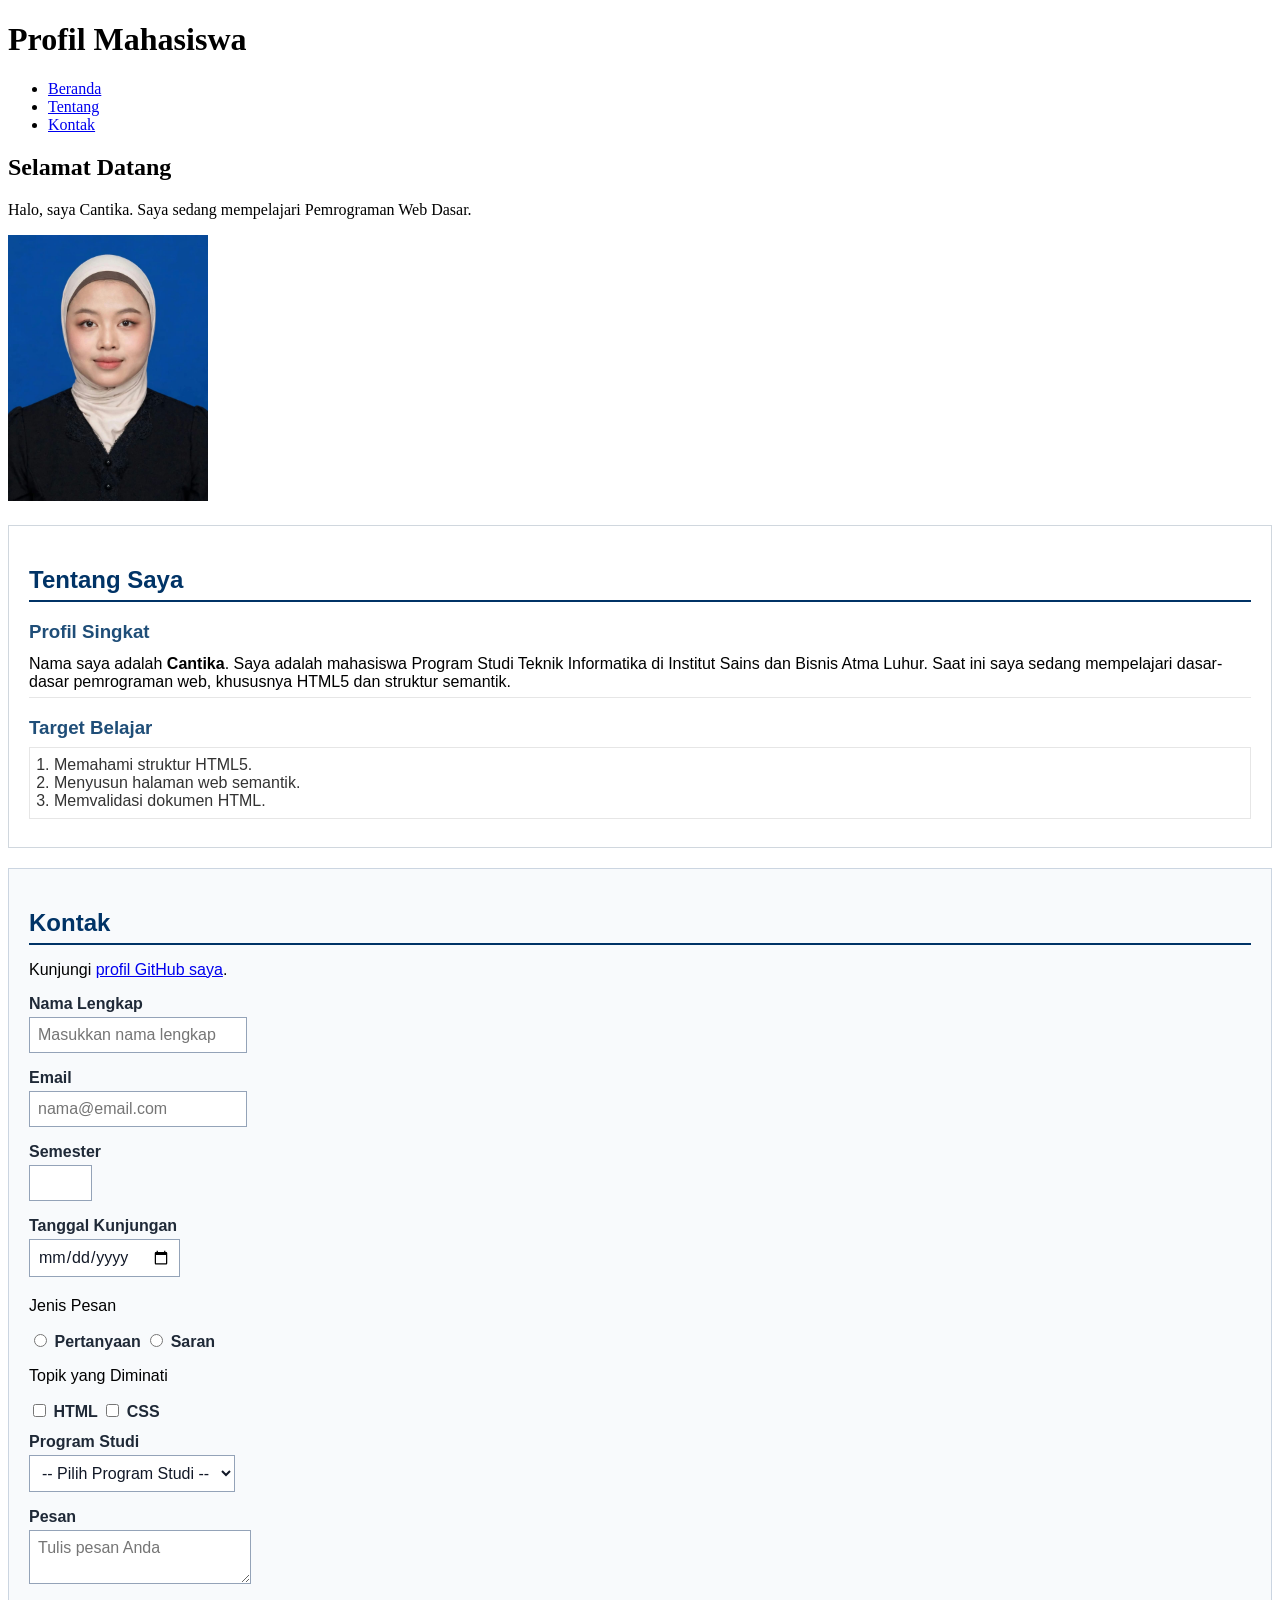
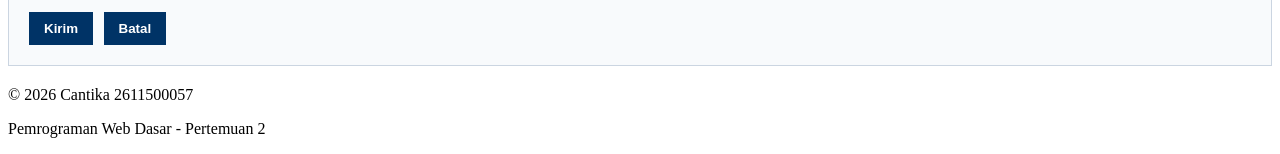
==== pertemuan-04/index.html @ fe4aa36d "mengcopy index.html pada pertemuan ketiga" ====
<!DOCTYPE html>
<html lang="en">
<head>
    <meta charset="UTF-8">
    <meta name="viewport" content="width=device-width, initial-scale=1.0">
    <title>Document</title>
    <style>
        #about {
        background-color: #ffffff;
        border: 1px solid #d0d7de;
        padding: 20px;
        margin: 20px 0;
        font-family: Arial, sans-serif;
        }

        #about h2 {
        color: #003366;
        border-bottom: 2px solid #003366;
        padding-bottom: 6px;
        margin-bottom: 16px;
        }

        #about h3 {
        color: #1f4e78;
        margin-bottom: 6px;
        }

        #about p {
        margin: 6px 0;
        padding: 6px 0;
        border-bottom: 1px solid #e6e6e6;
        }

        #about ol {
        color: #333333;
        margin: 8px 0;
        padding: 8px 24px;
        border: 1px solid #e6e6e6;
        }

        #contact {
        background-color: #f8fafc;
        border: 1px solid #cbd5e1;
        padding: 20px;
        margin: 20px 0;
        font-family: Arial, sans-serif;
        }

        #contact h2 {
        color: #003366;
        border-bottom: 2px solid #003366;
        padding-bottom: 6px;
        margin-bottom: 16px;
        }

        .form-group {
        margin: 12px 0;
        }
        #contact label {
        color: #1f2937;
        font-weight: bold;
        }

        .input-form {
        background-color: #ffffff;
        color: #111827;
        font-family: Arial, sans-serif;
        font-size: 16px;
        padding: 8px;
        margin: 4px 0;
        border: 1px solid #94a3b8;
        }

        #contact button {
        background-color: #003366;
        color: #ffffff;
        font-weight: bold;
        padding: 8px 14px;
        margin: 8px 6px 0 0;
        border: 1px solid #003366;
        }
    </style>
</head>
<body>
    <header>
        <h1>Profil Mahasiswa</h1>
        <nav>
            <ul>
                <li><a href="#home">Beranda</a></li>
                <li><a href="#about">Tentang</a></li>
                <li><a href="#contact">Kontak</a></li>
            </ul>
        </nav>
    </header>

        <main>
        <section id="home">
            <h2>Selamat Datang</h2>
            <p>Halo, saya Cantika. Saya sedang mempelajari Pemrograman Web Dasar.</p>
            <img src="img/foto.jpeg" alt="Foto profil mahasiswa" width="200">
        </section>

        <section id="about">
            <h2>Tentang Saya</h2>
            <article>
                <h3>Profil Singkat</h3>
                <p>Nama saya adalah <strong>Cantika</strong>. Saya adalah mahasiswa Program Studi Teknik Informatika di Institut Sains dan Bisnis Atma Luhur. Saat ini saya sedang mempelajari dasar-dasar pemrograman web, khususnya HTML5 dan struktur semantik.</p>
                <h3>Target Belajar</h3>
                <ol>
                    <li>Memahami struktur HTML5.</li>
                    <li>Menyusun halaman web semantik.</li>
                    <li>Memvalidasi dokumen HTML.</li>
                </ol>
            </article>
        </section>

        <section id="contact">
            <h2>Kontak</h2>
            <p>Kunjungi <a href="https://github.com/2611500057-ux">profil GitHub saya</a>.</p>
            <form action="index.html" method="get">
            <div class="form-group">
            <label for="nama">Nama Lengkap</label><br>
            <input class="input-form" type="text" id="nama" name="nama" placeholder="Masukkan nama lengkap" minlength="3" maxlength="50" required>
            </div>
            <div class="form-group">
            <label for="email">Email</label><br>
            <input class="input-form" type="email" id="email" name="email" placeholder="nama@email.com" required>
            </div>
            <div class="form-group">
            <label for="semester">Semester</label><br>
            <input class="input-form" type="number" id="semester" name="semester" min="1" max="14" required>
            </div>
            <div class="form-group">
            <label for="tanggal">Tanggal Kunjungan</label><br>
            <input class="input-form" type="date" id="tanggal" name="tanggal" required>
            </div>
            <div class="form-group">
            <p>Jenis Pesan</p>
            <input type="radio" id="pertanyaan" name="jenis_pesan" value="pertanyaan" required>
            <label for="pertanyaan">Pertanyaan</label>
            <input type="radio" id="saran" name="jenis_pesan" value="saran">
            <label for="saran">Saran</label>
            </div>
            <div class="form-group">
            <p>Topik yang Diminati</p>
            <input type="checkbox" id="minat-html" name="minat" value="HTML">
            <label for="minat-html">HTML</label>
            <input type="checkbox" id="minat-css" name="minat" value="CSS">
            <label for="minat-css">CSS</label>
            </div>
            <div class="form-group">
            <label for="prodi">Program Studi</label><br>
            <select class="input-form" id="prodi" name="prodi" required>
            <option value="">-- Pilih Program Studi --</option>
            <option value="SI">Sistem Informasi</option>
            <option value="TI">Teknik Informatika</option>
            </select>
            </div>
            <div class="form-group">
            <label for="pesan">Pesan</label><br>
            <textarea class="input-form" id="pesan" name="pesan" maxlength="300" placeholder="Tulis pesan Anda" required></textarea>
            </div>
            <button type="submit">Kirim</button>
            <button type="reset">Batal</button>
            </form>
        </section>
        </main>

            <footer>
        <p>&copy; 2026 Cantika 2611500057</p>
        <p>Pemrograman Web Dasar - Pertemuan 2</p>
    </footer>
</body>
</html>
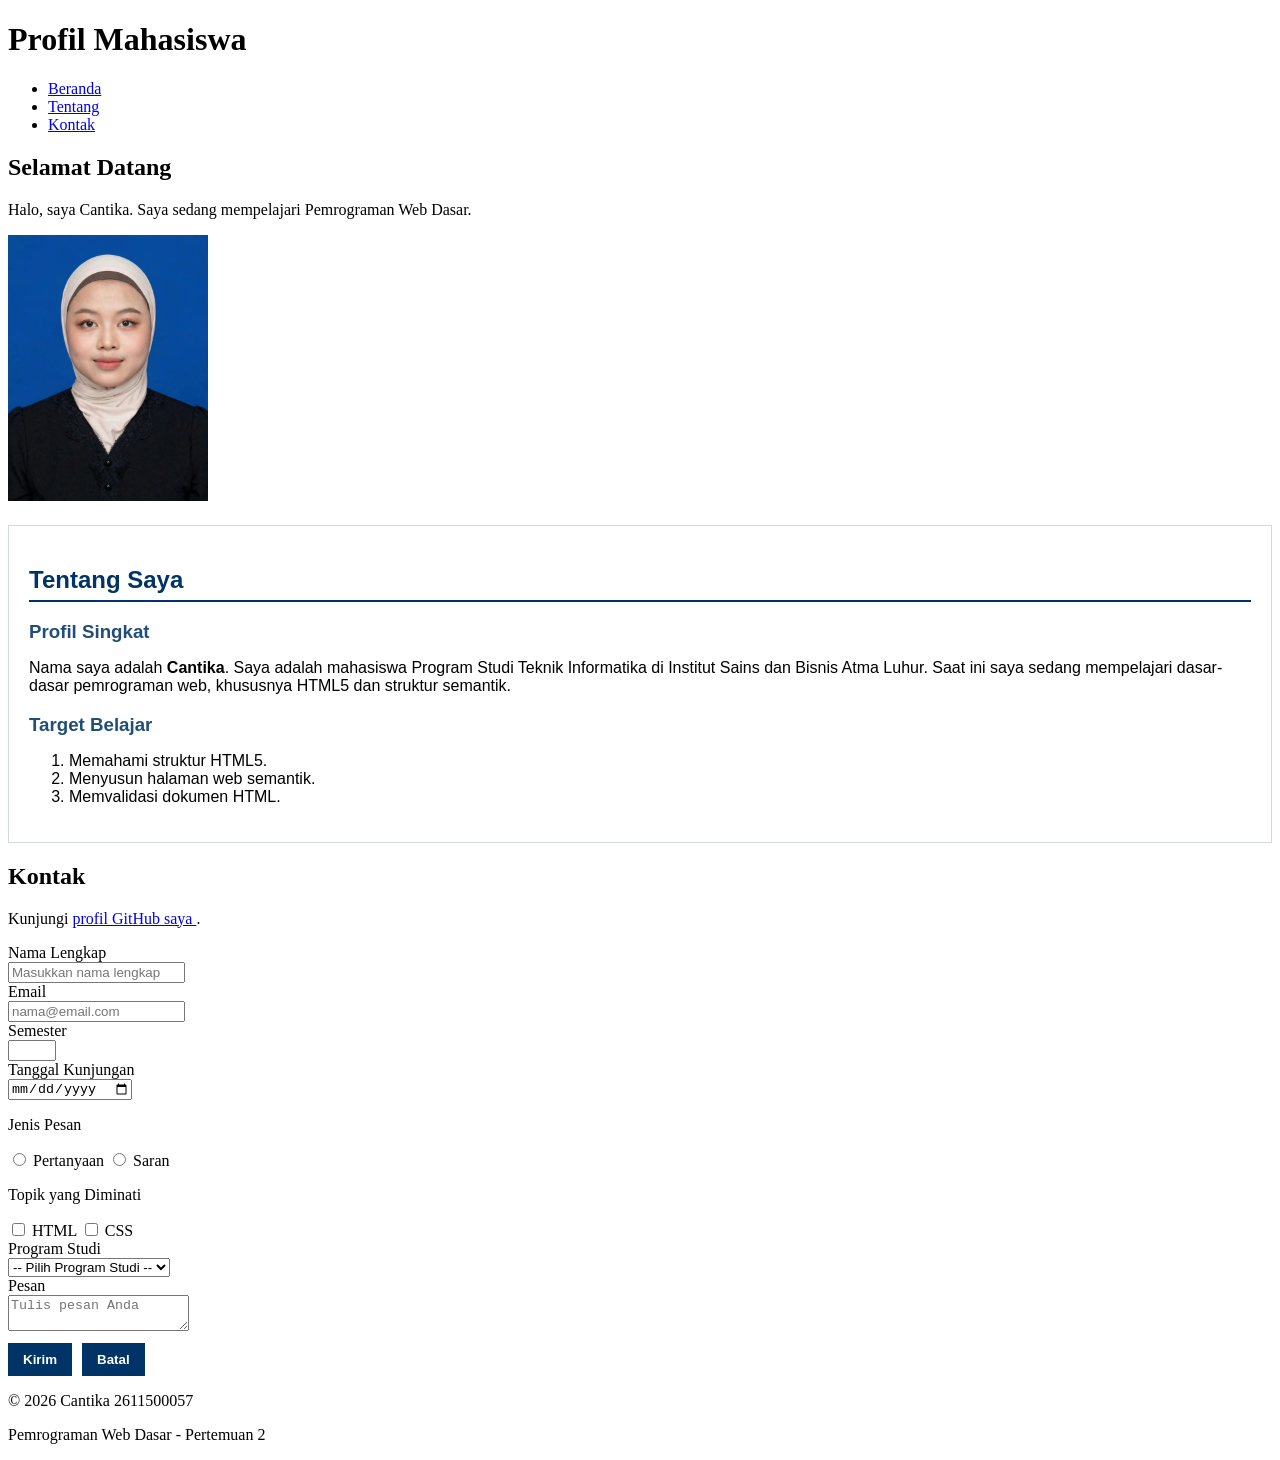
==== commit 71a3f882: "Memisahkan CSS dari index.html ke dalam style.css" ====
--- a/pertemuan-04/index.html
+++ b/pertemuan-04/index.html
@@ -4,84 +4,11 @@
     <meta charset="UTF-8">
     <meta name="viewport" content="width=device-width, initial-scale=1.0">
     <title>Document</title>
-    <style>
-        #about {
-        background-color: #ffffff;
-        border: 1px solid #d0d7de;
-        padding: 20px;
-        margin: 20px 0;
-        font-family: Arial, sans-serif;
-        }
 
-        #about h2 {
-        color: #003366;
-        border-bottom: 2px solid #003366;
-        padding-bottom: 6px;
-        margin-bottom: 16px;
-        }
-
-        #about h3 {
-        color: #1f4e78;
-        margin-bottom: 6px;
-        }
-
-        #about p {
-        margin: 6px 0;
-        padding: 6px 0;
-        border-bottom: 1px solid #e6e6e6;
-        }
-
-        #about ol {
-        color: #333333;
-        margin: 8px 0;
-        padding: 8px 24px;
-        border: 1px solid #e6e6e6;
-        }
-
-        #contact {
-        background-color: #f8fafc;
-        border: 1px solid #cbd5e1;
-        padding: 20px;
-        margin: 20px 0;
-        font-family: Arial, sans-serif;
-        }
-
-        #contact h2 {
-        color: #003366;
-        border-bottom: 2px solid #003366;
-        padding-bottom: 6px;
-        margin-bottom: 16px;
-        }
-
-        .form-group {
-        margin: 12px 0;
-        }
-        #contact label {
-        color: #1f2937;
-        font-weight: bold;
-        }
-
-        .input-form {
-        background-color: #ffffff;
-        color: #111827;
-        font-family: Arial, sans-serif;
-        font-size: 16px;
-        padding: 8px;
-        margin: 4px 0;
-        border: 1px solid #94a3b8;
-        }
-
-        #contact button {
-        background-color: #003366;
-        color: #ffffff;
-        font-weight: bold;
-        padding: 8px 14px;
-        margin: 8px 6px 0 0;
-        border: 1px solid #003366;
-        }
-    </style>
+    <link rel="stylesheet" href="style.css">
 </head>
 <body>
+
     <header>
         <h1>Profil Mahasiswa</h1>
         <nav>
@@ -93,7 +20,7 @@
         </nav>
     </header>
 
-        <main>
+    <main>
         <section id="home">
             <h2>Selamat Datang</h2>
             <p>Halo, saya Cantika. Saya sedang mempelajari Pemrograman Web Dasar.</p>
@@ -104,7 +31,14 @@
             <h2>Tentang Saya</h2>
             <article>
                 <h3>Profil Singkat</h3>
-                <p>Nama saya adalah <strong>Cantika</strong>. Saya adalah mahasiswa Program Studi Teknik Informatika di Institut Sains dan Bisnis Atma Luhur. Saat ini saya sedang mempelajari dasar-dasar pemrograman web, khususnya HTML5 dan struktur semantik.</p>
+                <p>
+                    Nama saya adalah <strong>Cantika</strong>.
+                    Saya adalah mahasiswa Program Studi Teknik Informatika di
+                    Institut Sains dan Bisnis Atma Luhur. Saat ini saya sedang
+                    mempelajari dasar-dasar pemrograman web, khususnya HTML5
+                    dan struktur semantik.
+                </p>
+
                 <h3>Target Belajar</h3>
                 <ol>
                     <li>Memahami struktur HTML5.</li>
@@ -116,59 +50,113 @@
 
         <section id="contact">
             <h2>Kontak</h2>
-            <p>Kunjungi <a href="https://github.com/2611500057-ux">profil GitHub saya</a>.</p>
+
+            <p>
+                Kunjungi
+                <a href="https://github.com/2611500057-ux" target="_blank">
+                    profil GitHub saya
+                </a>.
+            </p>
+
             <form action="index.html" method="get">
-            <div class="form-group">
-            <label for="nama">Nama Lengkap</label><br>
-            <input class="input-form" type="text" id="nama" name="nama" placeholder="Masukkan nama lengkap" minlength="3" maxlength="50" required>
-            </div>
-            <div class="form-group">
-            <label for="email">Email</label><br>
-            <input class="input-form" type="email" id="email" name="email" placeholder="nama@email.com" required>
-            </div>
-            <div class="form-group">
-            <label for="semester">Semester</label><br>
-            <input class="input-form" type="number" id="semester" name="semester" min="1" max="14" required>
-            </div>
-            <div class="form-group">
-            <label for="tanggal">Tanggal Kunjungan</label><br>
-            <input class="input-form" type="date" id="tanggal" name="tanggal" required>
-            </div>
-            <div class="form-group">
-            <p>Jenis Pesan</p>
-            <input type="radio" id="pertanyaan" name="jenis_pesan" value="pertanyaan" required>
-            <label for="pertanyaan">Pertanyaan</label>
-            <input type="radio" id="saran" name="jenis_pesan" value="saran">
-            <label for="saran">Saran</label>
-            </div>
-            <div class="form-group">
-            <p>Topik yang Diminati</p>
-            <input type="checkbox" id="minat-html" name="minat" value="HTML">
-            <label for="minat-html">HTML</label>
-            <input type="checkbox" id="minat-css" name="minat" value="CSS">
-            <label for="minat-css">CSS</label>
-            </div>
-            <div class="form-group">
-            <label for="prodi">Program Studi</label><br>
-            <select class="input-form" id="prodi" name="prodi" required>
-            <option value="">-- Pilih Program Studi --</option>
-            <option value="SI">Sistem Informasi</option>
-            <option value="TI">Teknik Informatika</option>
-            </select>
-            </div>
-            <div class="form-group">
-            <label for="pesan">Pesan</label><br>
-            <textarea class="input-form" id="pesan" name="pesan" maxlength="300" placeholder="Tulis pesan Anda" required></textarea>
-            </div>
-            <button type="submit">Kirim</button>
-            <button type="reset">Batal</button>
+
+                <div class="form-group">
+                    <label for="nama">Nama Lengkap</label><br>
+                    <input class="input-form" type="text" id="nama"
+                        name="nama"
+                        placeholder="Masukkan nama lengkap"
+                        minlength="3"
+                        maxlength="50"
+                        required>
+                </div>
+
+                <div class="form-group">
+                    <label for="email">Email</label><br>
+                    <input class="input-form" type="email" id="email"
+                        name="email"
+                        placeholder="nama@email.com"
+                        required>
+                </div>
+
+                <div class="form-group">
+                    <label for="semester">Semester</label><br>
+                    <input class="input-form" type="number" id="semester"
+                        name="semester"
+                        min="1"
+                        max="14"
+                        required>
+                </div>
+
+                <div class="form-group">
+                    <label for="tanggal">Tanggal Kunjungan</label><br>
+                    <input class="input-form" type="date" id="tanggal"
+                        name="tanggal"
+                        required>
+                </div>
+
+                <div class="form-group">
+                    <p>Jenis Pesan</p>
+
+                    <input type="radio" id="pertanyaan"
+                        name="jenis_pesan"
+                        value="pertanyaan"
+                        required>
+                    <label for="pertanyaan">Pertanyaan</label>
+
+                    <input type="radio" id="saran"
+                        name="jenis_pesan"
+                        value="saran">
+                    <label for="saran">Saran</label>
+                </div>
+
+                <div class="form-group">
+                    <p>Topik yang Diminati</p>
+
+                    <input type="checkbox" id="minat-html"
+                        name="minat"
+                        value="HTML">
+                    <label for="minat-html">HTML</label>
+
+                    <input type="checkbox" id="minat-css"
+                        name="minat"
+                        value="CSS">
+                    <label for="minat-css">CSS</label>
+                </div>
+
+                <div class="form-group">
+                    <label for="prodi">Program Studi</label><br>
+
+                    <select class="input-form" id="prodi"
+                        name="prodi"
+                        required>
+                        <option value="">-- Pilih Program Studi --</option>
+                        <option value="SI">Sistem Informasi</option>
+                        <option value="TI">Teknik Informatika</option>
+                    </select>
+                </div>
+
+                <div class="form-group">
+                    <label for="pesan">Pesan</label><br>
+
+                    <textarea class="input-form"
+                        id="pesan"
+                        name="pesan"
+                        maxlength="300"
+                        placeholder="Tulis pesan Anda"
+                        required></textarea>
+                </div>
+
+                <button type="submit">Kirim</button>
+                <button type="reset">Batal</button>
+
             </form>
         </section>
-        </main>
+    </main>
 
-            <footer>
+    <footer>
         <p>&copy; 2026 Cantika 2611500057</p>
         <p>Pemrograman Web Dasar - Pertemuan 2</p>
     </footer>
+
 </body>
 </html>
--- a/pertemuan-04/style.css
+++ b/pertemuan-04/style.css
@@ -0,0 +1,30 @@
+#about {
+    background-color: #ffffff;
+    border: 1px solid #d0d7de;
+    padding: 20px;
+    margin: 20px 0;
+    font-family: Arial, sans-serif;
+}
+
+#about h2 {
+    color: #003366;
+    border-bottom: 2px solid #003366;
+    padding-bottom: 6px;
+    margin-bottom: 16px;
+}
+
+#about h3 {
+    color: #1f4e78;
+    margin-bottom: 6px;
+}
+
+/* dst sampai */
+
+#contact button {
+    background-color: #003366;
+    color: #ffffff;
+    font-weight: bold;
+    padding: 8px 14px;
+    margin: 8px 6px 0 0;
+    border: 1px solid #003366;
+}
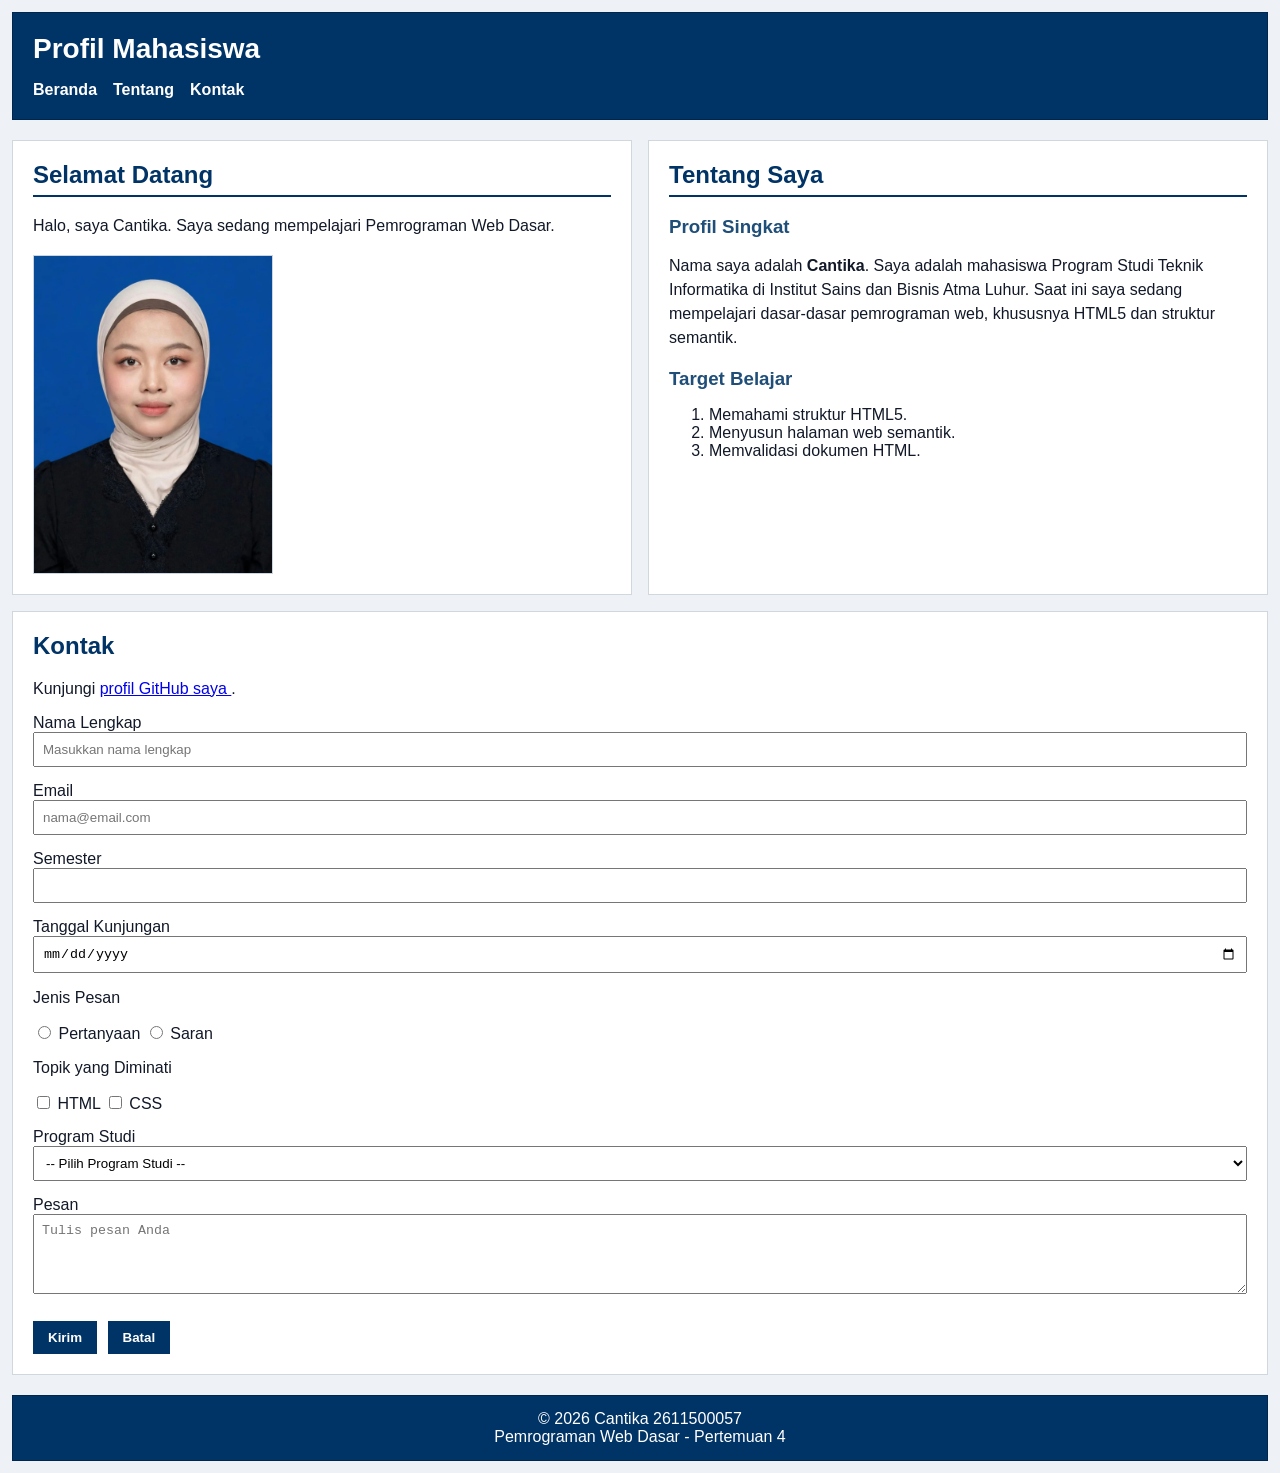
==== commit 0ec6d113: "Menambahkan CSS Grid dan responsive layout" ====
--- a/pertemuan-04/index.html
+++ b/pertemuan-04/index.html
@@ -155,7 +155,7 @@
 
     <footer>
         <p>&copy; 2026 Cantika 2611500057</p>
-        <p>Pemrograman Web Dasar - Pertemuan 2</p>
+        <p>Pemrograman Web Dasar - Pertemuan 4</p>
     </footer>
 
 </body>
--- a/pertemuan-04/style.css
+++ b/pertemuan-04/style.css
@@ -1,15 +1,98 @@
+/* Box Model */
+* {
+    box-sizing: border-box;
+}
+
+/* Body */
+body {
+    margin: 0;
+    padding: 12px;
+    font-family: Arial, sans-serif;
+    color: #111827;
+    background-color: #eef2f7;
+}
+
+/* Header */
+header {
+    background-color: #003366;
+    color: #ffffff;
+    padding: 20px;
+    margin-bottom: 20px;
+    border: 1px solid #00264d;
+}
+
+header h1 {
+    margin: 0 0 16px;
+    font-size: 28px;
+}
+
+/* Navigasi Flexbox */
+nav ul {
+    display: flex;
+    flex-direction: column;
+    justify-content: flex-start;
+    align-items: flex-start;
+    gap: 8px;
+    margin: 0;
+    padding: 0;
+    list-style: none;
+}
+
+nav a {
+    color: #ffffff;
+    font-weight: bold;
+    text-decoration: none;
+}
+
+/* Grid Layout */
+main {
+    display: grid;
+    grid-template-columns: 1fr;
+    gap: 16px;
+}
+
+/* Home */
+#home {
+    background-color: #ffffff;
+    border: 1px solid #d0d7de;
+    padding: 20px;
+    margin: 0;
+}
+
+#home h2 {
+    color: #003366;
+    border-bottom: 2px solid #003366;
+    padding-bottom: 6px;
+    margin-top: 0;
+    margin-bottom: 16px;
+}
+
+#home p {
+    line-height: 1.6;
+    margin: 0 0 16px;
+}
+
+#home img {
+    display: block;
+    width: 240px;
+    max-width: 100%;
+    height: auto;
+    border: 1px solid #cbd5e1;
+}
+
+/* About */
 #about {
     background-color: #ffffff;
     border: 1px solid #d0d7de;
     padding: 20px;
-    margin: 20px 0;
-    font-family: Arial, sans-serif;
+    margin: 0;
 }
 
 #about h2 {
     color: #003366;
     border-bottom: 2px solid #003366;
     padding-bottom: 6px;
+    margin-top: 0;
     margin-bottom: 16px;
 }
 
@@ -18,9 +101,40 @@
     margin-bottom: 6px;
 }
 
-/* dst sampai */
+#about p {
+    line-height: 1.5;
+}
+
+/* Contact */
+#contact {
+    background-color: #ffffff;
+    border: 1px solid #d0d7de;
+    padding: 20px;
+    margin: 0;
+}
+
+#contact h2 {
+    margin-top: 0;
+    color: #003366;
+}
+
+.form-group {
+    margin-bottom: 15px;
+}
+
+.input-form {
+    width: 100%;
+    max-width: 100%;
+    padding: 8px;
+}
+
+#contact textarea {
+    min-height: 80px;
+    resize: vertical;
+}
 
 #contact button {
+    cursor: pointer;
     background-color: #003366;
     color: #ffffff;
     font-weight: bold;
@@ -28,3 +142,42 @@
     margin: 8px 6px 0 0;
     border: 1px solid #003366;
 }
+
+/* Footer */
+footer {
+    background-color: #003366;
+    color: #ffffff;
+    text-align: center;
+    padding: 14px 20px;
+    margin-top: 20px;
+    border: 1px solid #00264d;
+}
+
+footer p {
+    margin: 0;
+}
+
+nav ul {
+    list-style: none;
+    padding: 0;
+    margin: 0;
+}
+
+/* Responsive Mobile First */
+@media (min-width: 768px) {
+
+    main {
+        grid-template-columns: 1fr 1fr;
+    }
+
+    nav ul {
+        flex-direction: row;
+        justify-content: flex-start;
+        align-items: center;
+        gap: 16px;
+    }
+
+    #contact {
+        grid-column: 1 / -1;
+    }
+}
